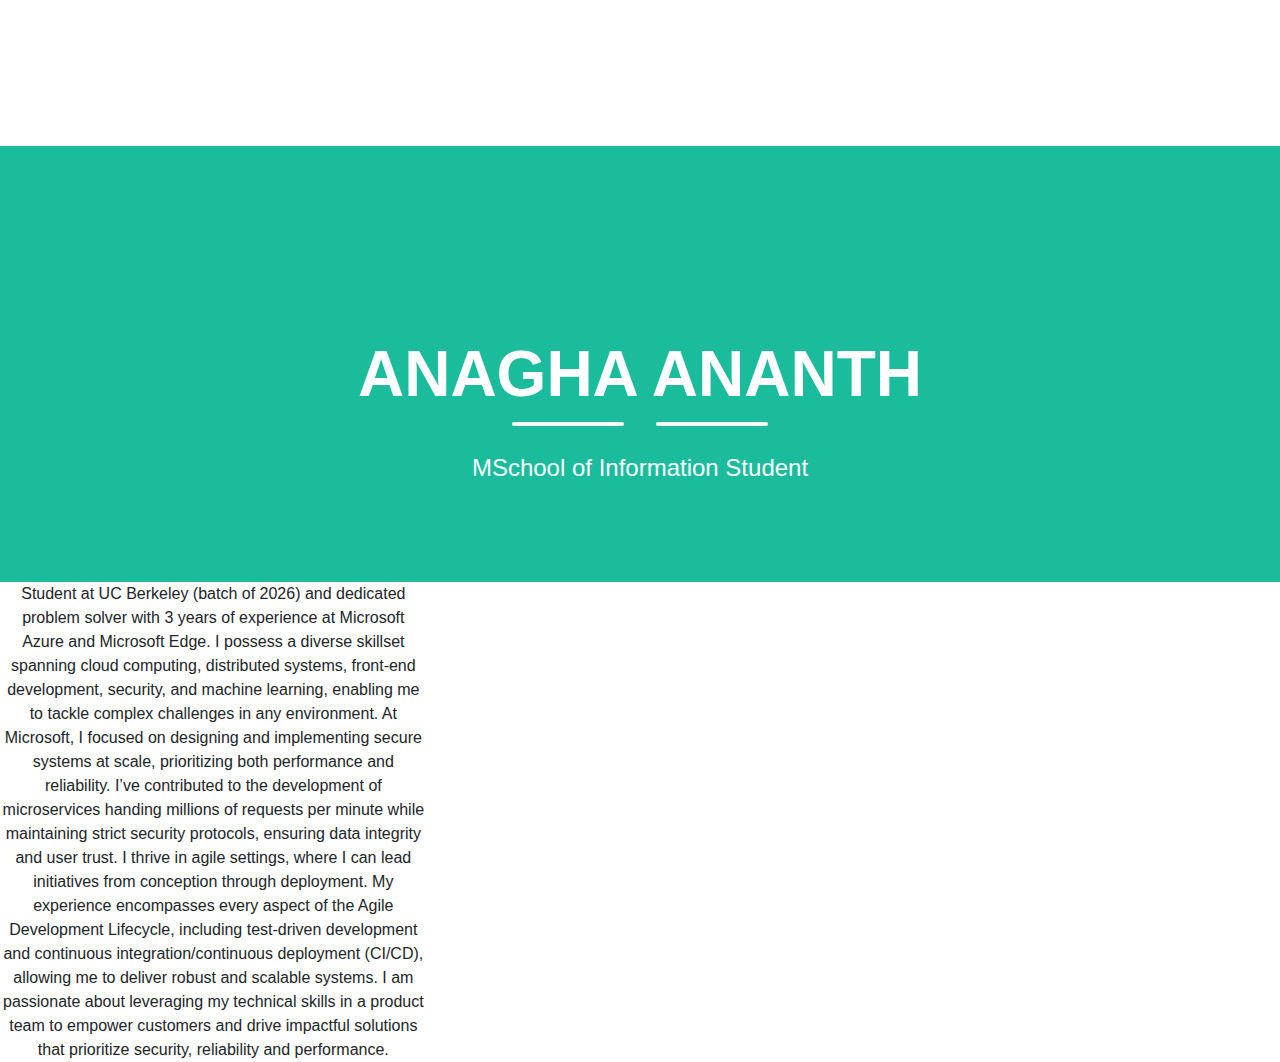
==== index.html @ f0f10408 "moved folder out" ====
<!DOCTYPE HTML>  
<html>  
    <header>
        <link rel="stylesheet" href="style.css">
        <link rel="stylesheet" href="table_style.css">
        <title>Anagha's Webpage!</title>
    </header>
    <body>  
        <!---Navigation--->
        <!--This section of code defines the navigation bar at the top of the page.  The classes used here are defined in the style.css file.-->
        <nav clasßs="navbar navbar-expand-lg bg-secondary text-uppercase fixed-top" id="mainNav">
            <div class="container">
                <!--This code defines the "My Webpage" link in the top left corner of the navigation pane-->
                <a class="navbar-brand" href="./index.html">My Webpage</a>
                <!--This code defines the "List" link in the top right corner of the navigation pane-->
                <ul class="navbar-nav ms-auto">
                    <li class="nav-item mx-0 mx-lg-1"><a class="nav-link py-3 px-0 px-lg-3 rounded" href="./list.html">List</a></li>
                </ul>
            </div>
        </nav>
        <!--This section defines the middle section of the webpage-->
        <header class="masthead bg-primary text-white text-center">
            <div class="container d-flex align-items-center flex-column">
                
                <!-- This code is for the student name-->
                <h1 class="masthead-heading text-uppercase mb-0">Anagha Ananth</h1>
                <!--This code creates the two lines separating the student name from the subtitle-->
                <div class="divider-custom divider-light">
                    <div class="divider-custom-line"></div>
                    <div class="divider-custom-line"></div>
                </div>
                <!--This code creates the subheading underneath the line dividers-->
                <p class="masthead-subheading font-weight-light mb-0">MSchool of Information Student</p>
            </div>
        </header>
        <section class="text-center">

            <div class="col-md-6 col-lg-4 mb-5">
                <p>
                    <body> Student at UC Berkeley (batch of 2026) and dedicated problem solver with 3 years of experience at Microsoft Azure and Microsoft Edge. I possess a diverse skillset spanning cloud computing, distributed systems, front-end development, security, and machine learning, enabling me to tackle complex challenges in any environment.

                    At Microsoft, I focused on designing and implementing secure systems at scale, prioritizing both performance and reliability. I’ve contributed to the development of microservices handing millions of requests per minute while maintaining strict security protocols, ensuring data integrity and user trust.
                    
                    I thrive in agile settings, where I can lead initiatives from conception through deployment. My experience encompasses every aspect of the Agile Development Lifecycle, including test-driven development and continuous integration/continuous deployment (CI/CD), allowing me to deliver robust and scalable systems.
                    
                    I am passionate about leveraging my technical skills in a product team to empower customers and drive impactful solutions that prioritize security, reliability and performance.
                </body>
                </p>
                <!-- put your bio paragraph here; remember to use the correct html tags -->
                
            </div>
        </section>
    </body>

</html>
---- table_style.css ----
table {
  width: 75%;
  font-size: large;
}

td {
  padding: 10px;
}
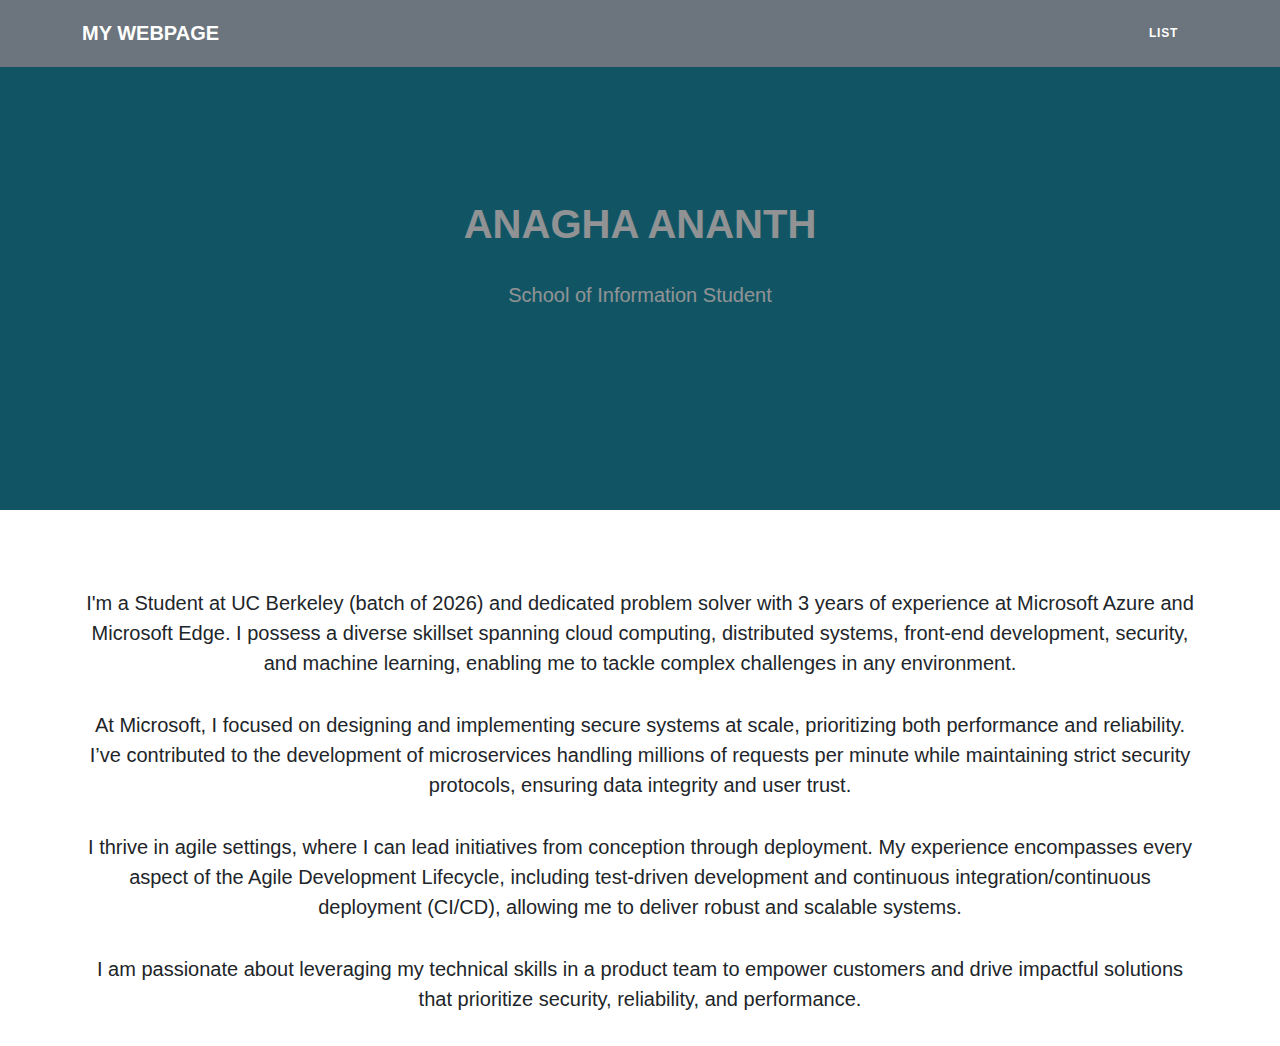
==== commit c74c01bf: "assignment changes" ====
--- a/index.html
+++ b/index.html
@@ -1,16 +1,16 @@
 <!DOCTYPE HTML>  
 <html>  
     <header>
-        <link rel="stylesheet" href="style.css">
+        <link rel="stylesheet" href="style3.css">
         <link rel="stylesheet" href="table_style.css">
         <title>Anagha's Webpage!</title>
     </header>
     <body>  
         <!---Navigation--->
         <!--This section of code defines the navigation bar at the top of the page.  The classes used here are defined in the style.css file.-->
-        <nav clasßs="navbar navbar-expand-lg bg-secondary text-uppercase fixed-top" id="mainNav">
+        <nav class="navbar navbar-expand-lg bg-secondary text-uppercase fixed-top" id="mainNav">
             <div class="container">
-                <!--This code defines the "My Webpage" link in the top left corner of the navigation pane-->
+                <!-- This code defines the "My Webpage" link in the top left corner of the navigation pane-->
                 <a class="navbar-brand" href="./index.html">My Webpage</a>
                 <!--This code defines the "List" link in the top right corner of the navigation pane-->
                 <ul class="navbar-nav ms-auto">
@@ -28,26 +28,33 @@
                 <div class="divider-custom divider-light">
                     <div class="divider-custom-line"></div>
                     <div class="divider-custom-line"></div>
+                    <div class="divider-custom-line"></div>
                 </div>
                 <!--This code creates the subheading underneath the line dividers-->
-                <p class="masthead-subheading font-weight-light mb-0">MSchool of Information Student</p>
+                <p class="masthead-subheading font-weight-light mb-0">School of Information Student</p>
             </div>
         </header>
         <section class="text-center">
 
-            <div class="col-md-6 col-lg-4 mb-5">
+            <!-- About Section -->
+        <section class="text-center">
+            <div class="container">
+                
                 <p>
-                    <body> Student at UC Berkeley (batch of 2026) and dedicated problem solver with 3 years of experience at Microsoft Azure and Microsoft Edge. I possess a diverse skillset spanning cloud computing, distributed systems, front-end development, security, and machine learning, enabling me to tackle complex challenges in any environment.
-
-                    At Microsoft, I focused on designing and implementing secure systems at scale, prioritizing both performance and reliability. I’ve contributed to the development of microservices handing millions of requests per minute while maintaining strict security protocols, ensuring data integrity and user trust.
-                    
+                    <br>
+                   I'm a Student at UC Berkeley (batch of 2026) and dedicated problem solver with 3 years of experience at Microsoft Azure and Microsoft Edge. I possess a diverse skillset spanning cloud computing, distributed systems, front-end development, security, and machine learning, enabling me to tackle complex challenges in any environment.
+                </p>
+                <p>
+                    At Microsoft, I focused on designing and implementing secure systems at scale, prioritizing both performance and reliability. I’ve contributed to the development of microservices handling millions of requests per minute while maintaining strict security protocols, ensuring data integrity and user trust.
+                </p>
+                <p>
                     I thrive in agile settings, where I can lead initiatives from conception through deployment. My experience encompasses every aspect of the Agile Development Lifecycle, including test-driven development and continuous integration/continuous deployment (CI/CD), allowing me to deliver robust and scalable systems.
-                    
-                    I am passionate about leveraging my technical skills in a product team to empower customers and drive impactful solutions that prioritize security, reliability and performance.
-                </body>
                 </p>
-                <!-- put your bio paragraph here; remember to use the correct html tags -->
-                
+                <p>
+                    I am passionate about leveraging my technical skills in a product team to empower customers and drive impactful solutions that prioritize security, reliability, and performance.
+                </p>
+            </div>
+        </section>
             </div>
         </section>
     </body>
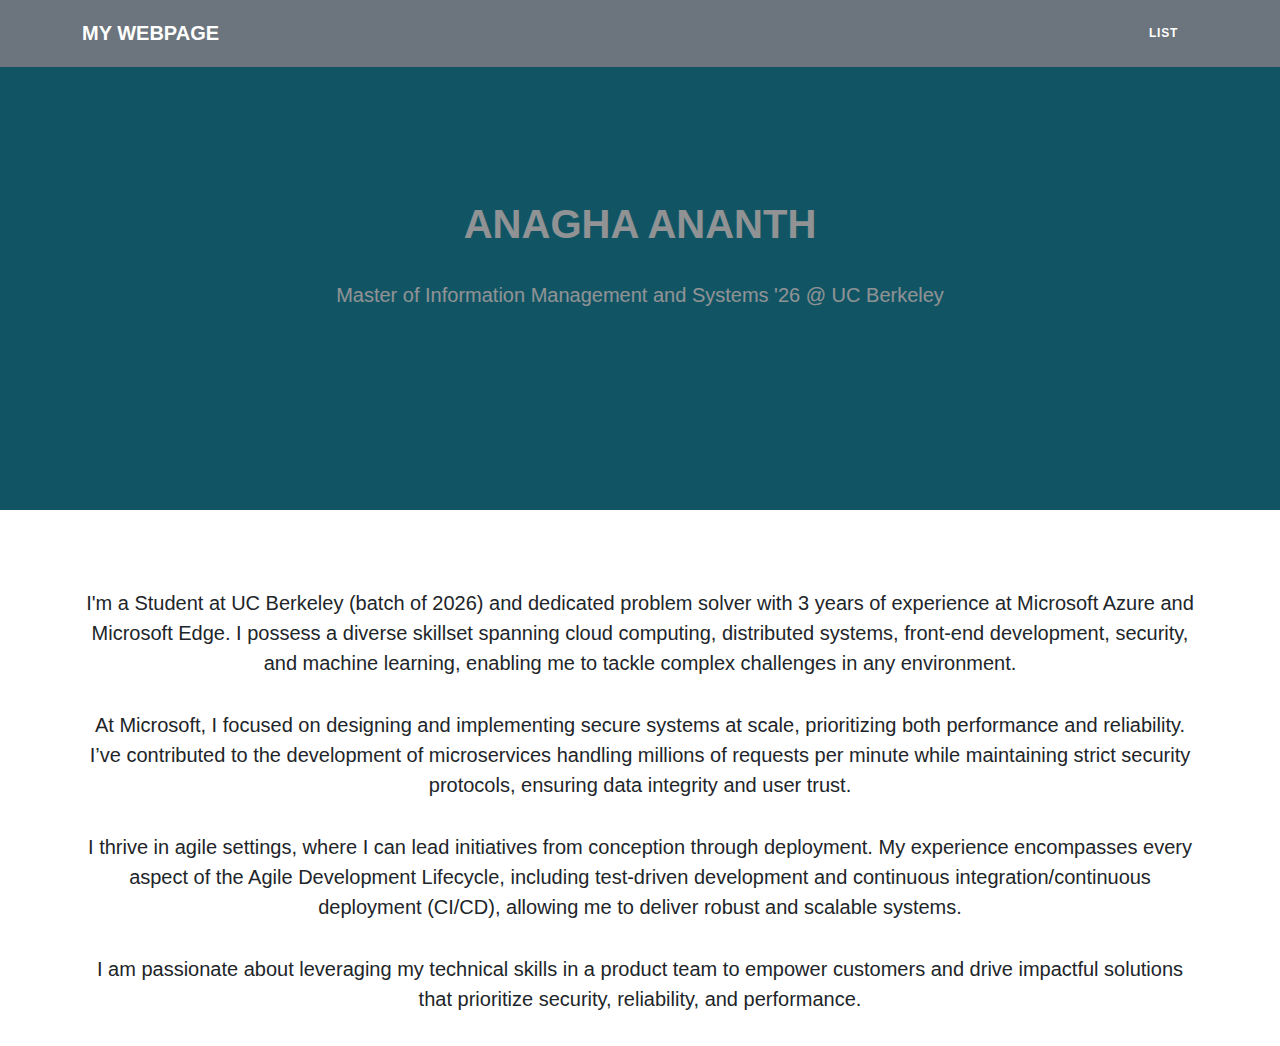
==== commit 606df2cc: "subtitle changes" ====
--- a/index.html
+++ b/index.html
@@ -31,7 +31,7 @@
                     <div class="divider-custom-line"></div>
                 </div>
                 <!--This code creates the subheading underneath the line dividers-->
-                <p class="masthead-subheading font-weight-light mb-0">School of Information Student</p>
+                <p class="masthead-subheading font-weight-light mb-0">Master of Information Management and Systems '26 @ UC Berkeley</p>
             </div>
         </header>
         <section class="text-center">
